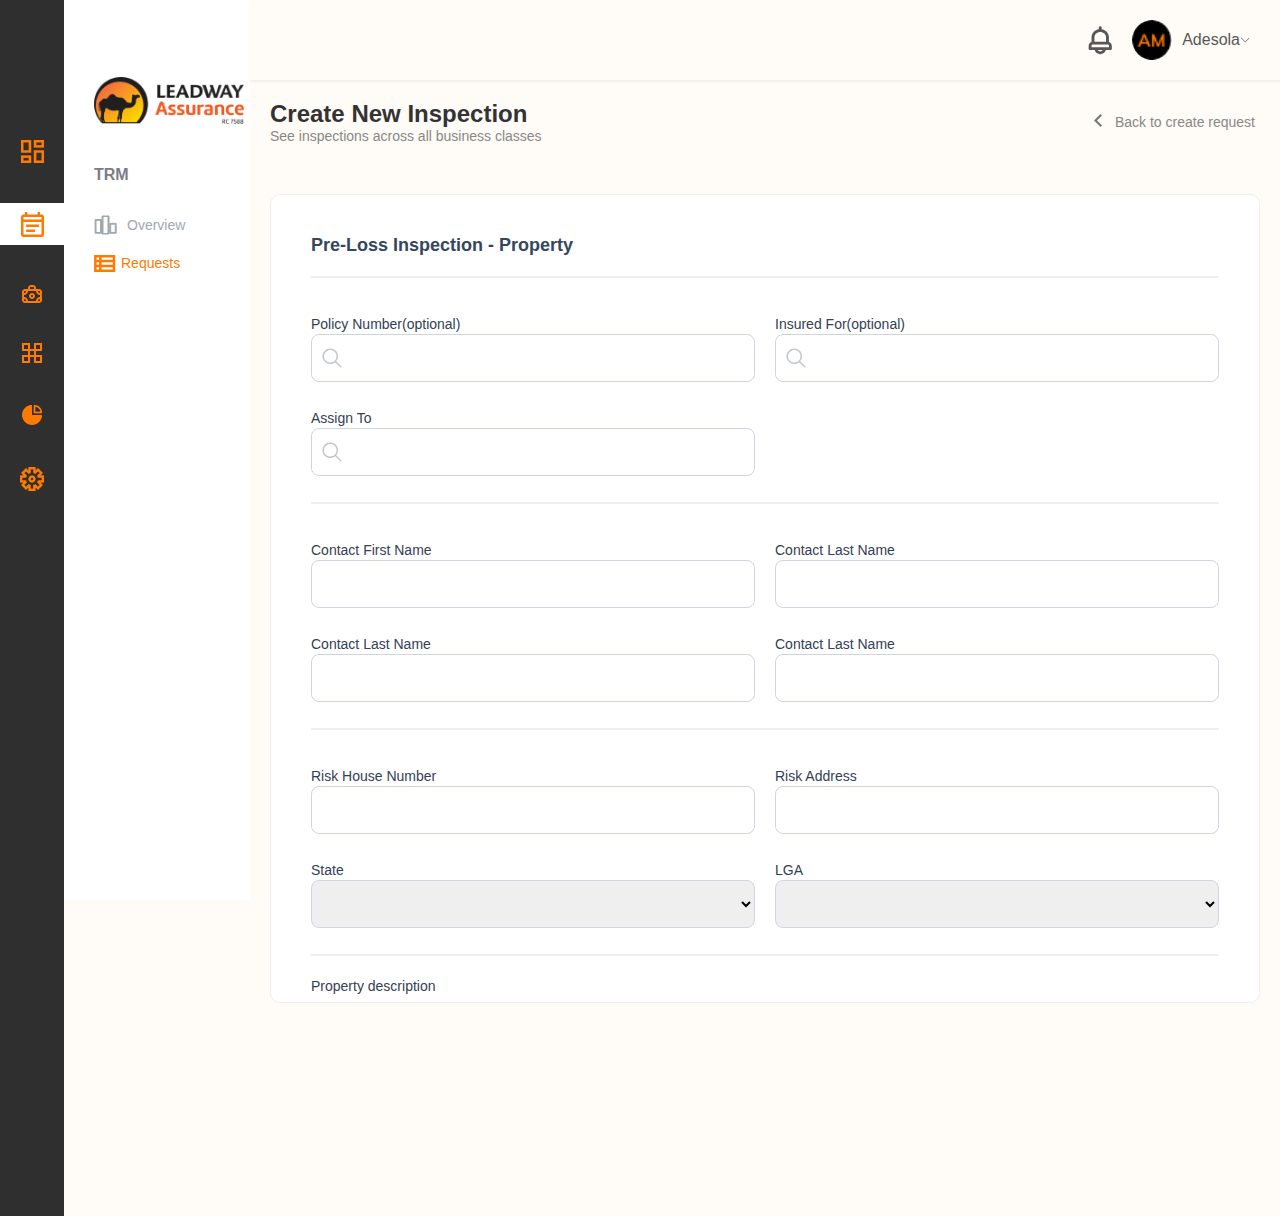
==== createRequest.html @ f51a5a5d "first commit" ====
<!DOCTYPE html>
<html lang="en">
<head>
    <meta charset="UTF-8">
    <meta name="viewport" content="width=device-width, initial-scale=1.0">
    <title>Create Request</title>
    <link rel="stylesheet" href="createRequest.css">
</head>
<body>
    <div class="container">
        <aside class="sidebar" id="sidebar">
            <div class="close-icon" id="close-icon">&times;</div>
            <div class="black-bg">
                <nav class="menu">
                    <ul>
                        <li><a href="#" ><img src="images/dashboard_icon.png" alt=""></a></li>
                        <li><a href="#" class="active"><img src="images/calender_icon.png" alt=""></a></li>
                        <li><a href="#"><img src="images/bag_icon.png" alt=""></a></li>
                        <li><a href="#"><img src="images/Dribbble Light Preview.png" alt=""></a></li>
                        <li><a href="#"><img src="images/chart_icon.png" alt=""></a></li>
                        <li><a href="#"><img src="images/setting_icon.png" alt=""></a></li>
                    </ul>
                </nav>
                
            </div>
            <div class="white-bg">
                <div class="sidebar-expansion">
                    <div class="logo">
                        <img src="images/LAC Logo Alt 2.png" alt="Leadway Logo">
                    </div>
                    <p>TRM</p>
                    <ul>
                        <li><a href="#" ><img src="images/dasboard_overview_icon_gray.svg" alt=""> Overview</a></li>
                         <li><img src="images/request_gray_icon.svg" alt=""><a href="inspectionList.html" class="active"> Requests</a></li>
                     </ul> 
                </div>
            </div>
        </aside>
        <div class="overlay" id="overlay"></div>
        <main class="main-content">
            <div class="hamburger-menu" id="hamburger-menu">&#9776;</div>
            <header class="header">
                <div class="user-actions">
                    <img class="notification-icon" src="images/bell_icon.svg" />
                    <div class="user-profile">
                        <img src="images/profile.png" alt="User Profile">
                        <span>Adesola</span>
                        <img src="images/down_arrow_icon.svg" alt="" class="down-arrow">
                    </div>
                </div>
            </header>

            <div class="request-container">
                <div class="content">
                    <div class="content-left">
                        <h1>Create New Inspection</h1>
                        <p>See inspections across all business classes</p>
                    </div>
                    <div class="content-right">
                        <span class="back-icon"><img src="images/back_arrow.svg" alt=""></span>
                        <p>Back to create request</p>
                        
                    </div>
                </div>
                
                <div class="scrollable-container">
                    <h1>Pre-Loss Inspection - Property</h1>
    
                    <hr>
                    <!-- Your content goes here -->
    
                    <div class="form-container">
                        <div class="form-item">
                            <label for="policy-number">Policy Number(optional)</label>
                            <div class="input-container">
                                <img src="images/search-icon.svg" alt="Search Icon" class="icon">
                                <input type="text" id="policy-number">
                            </div>
                        </div>
                        <div class="form-item">
                            <label for="insured-for">Insured For(optional)</label>
                            <div class="input-container">
                                <img src="images/search-icon.svg" alt="Search Icon" class="icon">
                                <input type="text" id="insured-for">
                            </div>
                        </div>
                        <div class="form-item full-width">
                            <label for="assign-to">Assign To</label>
                            <div class="input-container">
                                <img src="images/search-icon.svg" alt="Search Icon" class="icon">
                                <input type="text" id="assign-to">
                            </div>
                        </div>
                    </div>
                    <hr>
    
                    <div class="form-container">
                        <div class="form-item">
                            <label for="policy-number">Contact First Name</label>
                            <div class="input-container">
                                
                                <input type="text" id="policy-number">
                            </div>
                        </div>
                        <div class="form-item">
                            <label for="insured-for">Contact Last Name</label>
                            <div class="input-container">
                                
                                <input type="text" id="insured-for">
                            </div>
                        </div>
                        <div class="form-item">
                            <label for="insured-for">Contact Last Name</label>
                            <div class="input-container">
                                
                                <input type="text" id="insured-for">
                            </div>
                        </div>
                        <div class="form-item">
                            <label for="insured-for">Contact Last Name</label>
                            <div class="input-container">
                                
                                <input type="text" id="insured-for">
                            </div>
                        </div>
                    </div>
                    <hr>
    
                    <div class="form-container">
                        <div class="form-item">
                            <label for="policy-number">Risk House Number</label>
                            <div class="input-container">
                                
                                <input type="text" id="policy-number">
                            </div>
                        </div>
                        <div class="form-item">
                            <label for="insured-for">Risk Address</label>
                            <div class="input-container">
                                
                                <input type="text" id="insured-for">
                            </div>
                        </div>
                        <div class="form-item">
                            <label for="insured-for">State</label>
                            <select class="input-container">
                                
                                
                            </select>
                        </div>
                        <div class="form-item">
                            <label for="insured-for">LGA</label>
                            <select class="input-container">
                                
                                
                            </select>
                        </div>
                    </div>
                    <hr>
    
                    <div class="textarea-container">
                        <label>Property description</label>
                        <textarea name="textarea" id="text-area" cols="30" rows="10"></textarea>
                    </div>
                    <div class="link-btn">
                        <a href="">Attach document</a>
                        <button id="openPopup" class="generate-btn">Generate</button>
                    </div>
                    
    
                </div>
            </div>

            
        </main>
        <div id="overlay-popup" class="overlay-popup hidden"></div>
    <div id="popup" class="popup hidden">
        <h2>Send to TRM</h2>
        <p>Are you sure you want to send this request.</p>
        <div class="button-container">
            <button id="cancelButton">Cancel</button>
            <button id="sendButton">Submit</button>
        </div>
    </div>

    <div id="secondPopup" class="popup hidden">
        <span id="closeSecondPopup" class="close-icon-popup">
            <img src="images/clarity_close-line.svg" alt="">
        </span>
        <div class="imagetext-container">
            <div class="icon-container">
                <!-- Replace with your icon -->
                <img src="images/popup-icon.svg" alt="Icon" class="popup-icon">
            </div>
            <p class="second-popup-text">You’ve successfully created new <br> Inspection ID-23321 for PRIME GARDENS </p>
        </div>
       
        <div class="button-container">
            <button id="cancelSecondButton">Go to request list</button>
            <button id="confirmButton">Create new inspection</button>
        </div>
    </div>
    </div>


    <script>

        //hamburger menu starts here
        const hamburgerMenu = document.getElementById('hamburger-menu');
        const closeIcon = document.getElementById('close-icon');
        const sidebar = document.getElementById('sidebar');

        hamburgerMenu.addEventListener('click', () => {
            sidebar.classList.toggle('active');
        });

        closeIcon.addEventListener('click', () => {
            sidebar.classList.toggle('active');
        });
        //hamburger menu ends here
      
      document.addEventListener('DOMContentLoaded', function() {
            var contentRight = document.querySelector('.content-right');
            if (contentRight) {
                contentRight.addEventListener('click', function() {
                    window.location.href = 'newInspection.html';
                });
            }
        });

        document.getElementById('openPopup').addEventListener('click', function() {
            document.getElementById('overlay-popup').classList.remove('hidden');
            document.getElementById('popup').classList.remove('hidden');
        });

        document.getElementById('cancelButton').addEventListener('click', function() {
            document.getElementById('overlay-popup').classList.add('hidden');
            document.getElementById('popup').classList.add('hidden');
        });

        document.getElementById('sendButton').addEventListener('click', function() {
            document.getElementById('popup').classList.add('hidden');
            document.getElementById('secondPopup').classList.remove('hidden');
        });

        document.getElementById('closeSecondPopup').addEventListener('click', function() {
            document.getElementById('overlay-popup').classList.add('hidden');
            document.getElementById('secondPopup').classList.add('hidden');
        });

        document.getElementById('cancelSecondButton').addEventListener('click', function() {
            document.getElementById('overlay-popup').classList.add('hidden');
            document.getElementById('secondPopup').classList.add('hidden');
        });

        document.getElementById('confirmButton').addEventListener('click', function() {
            // Add your confirm logic here
            alert('Confirmed');
            document.getElementById('overlay-popup').classList.add('hidden');
            document.getElementById('secondPopup').classList.add('hidden');
        });

        document.getElementById('cancelSecondButton').addEventListener('click', function() {
            window.location.href = 'inspectionList.html';
        });

        document.getElementById('confirmButton').addEventListener('click', function() {
            window.location.href = 'newInspection.html';
        });



    </script>
</body>
</html>
---- createRequest.css ----
* {
    margin: 0;
    padding: 0;
    box-sizing: border-box;
}

body {
    background-color: #FFFBF6;
    width: 100vw;
    height: 100vh;
    display: flex;
    justify-content: center;
    align-items: center;
    font-family: 'Mulish', sans-serif;
    overflow-x: hidden;
}

.container {
    display: flex;
    width: 100%;
    height: 100%;
}

#sidebar {
    display: flex;
    flex-direction: row;
    width: 250px;
    height: 100vh;
}
#sidebar.active {
    transform: translateX(0);
}

/* .hamburger-menu {
    display: none;
    font-size: 30px;
    cursor: pointer;
} */
.hamburger-menu {
    display: none;
    font-size: 30px;
    padding: 20px;
    cursor: pointer;
}

.close-icon {
    display: none;
    cursor: pointer;
    font-size: 30px;
    position: absolute;
    top: 20px;
    right: 20px;
    z-index: 4;
}
.overlay {
    display: none;
    position: fixed;
    top: 0;
    left: 0;
    width: 100%;
    height: 100%;
    background-color: rgba(0, 0, 0, 0.5);
    z-index: 1;
}

.overlay.active {
    display: block;
}
.black-bg {
    background-color: #2F2F2F;
    width: 100px;
    height: 1216px;
    display: flex;
    flex-direction: column;
    justify-content: space-between;
    padding: 20px 0px;
}

.menu ul {
    list-style: none;
    display: flex;
    flex-direction: column;
    align-items: center;
    padding: 0;
    width: 100%;
    margin-top: 100px;
}

.menu ul li {
    margin: 20px 0;
    width: 100%;
}

.menu ul li a {
    text-decoration: none;
    color: #FFF;
    display: flex;
    align-items: center;
    justify-content: center;
    font-size: 18px;
    width: 100%;
}

.menu ul li a.active, .menu ul li a:hover {
    background-color: #fff;
    width: 64px;
    margin: 0;
    height: 42px;
    top: 212px;

}

.menu ul li a img {
    margin-right: 0;
}

.white-bg {
    background-color: #FFF;
    flex-grow: 1;
    padding: 20px;
    display: flex;
    flex-direction: column;
    justify-content: space-between;
}

.sidebar-expansion {
    text-align: left;
    padding: 10px;
}

.logo img {
    width: 150px;
    display: block;
    margin: 47px auto 20px auto;
}

.sidebar-expansion p {
    margin: 42px 0px 31px;
    font-size: 16px;
    color: #7A7C87;
    font-weight: 700;
}

.sidebar-expansion ul {
    list-style: none;
    padding: 0;
}

.sidebar-expansion ul li {
    margin: 20px 0;
    display: flex;
    gap: 5px;
}

.sidebar-expansion ul li a {
    text-decoration: none;
    color: #9FA8AF;
    display: flex;
    align-items: center;
    font-size: 14px;
    font-weight: 400;
}

.sidebar-expansion ul li a.active{
    color: #FF7A00;
}

.sidebar-expansion ul li a img {
    margin-right: 10px;
}
.main-content {
    flex-grow: 1;
    /* padding: 20px; */
    background-color: #FFFBF6;
}

.header {
    display: flex;
    justify-content: flex-end;
    align-items: center;
    padding: 20px;
    /* margin-bottom: 20px; */
    box-shadow: 0px 2px 2px 0px rgba(217, 217, 217, 0.31);
    
}
.user-actions {
    display: flex;
    align-items: center;
}

.user-actions .notification-icon {
    font-size: 24px;
    margin-right: 20px;
    width: 24px;
    height: 29px;
}

.user-profile {
    display: flex;
    align-items: center;
}

.user-profile img {
    width: 40px;
    height: 40px;
    border-radius: 50%;
    margin-right: 10px;
}

.user-profile span {
    color: #585858;
}

.user-profile .down-arrow{
    width: 10px;
    height: 10px;
}

.request-container{
    padding: 20px;
}
.content {
    display: flex;
    justify-content: space-between;
    align-items: center;
    /* margin-bottom: 136px; */
    margin-bottom: 50px;
}

.content-left h1 {
    font-size: 24px;
    color: #333;
}

.content-left p {
    font-size: 14px;
    color: #888;
}

.content-right {
    display: flex;
    /* justify-content: space-between; */
    align-items: center;
    cursor: pointer;
}

.content-right p {
    margin-right: 5px;
    margin-left: 13px;
    font-size: 14px;
    color: #888;
}

.close-icon {
    font-size: 24px;
    color: #888;
}

.scrollable-container {
    /* width: 1074px; */
    width: 100%;
    height: 809px;
    overflow-y: auto;
    padding: 40px;
    border: 1px solid #eeeeee;
    border-radius: 10px;
    background-color: #fff;
}

.scrollable-container h1 {
    /* margin-top: 30px; */
    font-size: 18px;
    color: #34475E;
}

.scrollable-container hr{
    border: 1px solid #EFEFEF;
    margin-top: 20px;
}

.form-container {
    display: grid;
    grid-template-columns: 1fr 1fr;
    gap: 20px;
    /* max-width: 800px; */
    margin: 0 auto;
    /* padding: 20px; */
    margin-top: 36px;
}

.form-item,
.textarea-container {
    display: flex;
    flex-direction: column;
}

.form-item, 
.textarea-container label {
    font-size: 14px;
    font-weight: 500;
    line-height: 20px;
    text-align: left;
    margin-bottom: 6px;
    color: #344054;
    
}

.input-container {
    position: relative;
    display: flex;
    align-items: center;
    padding: 12px, 16px, 12px, 16px;
    border: 1px solid #D0D5DD;
    border-radius: 8px;
    height: 48px;
}

.input-container input {
    padding-left: 30px;
    width: 100%;
    height: 35px;
    box-sizing: border-box;
    border: none;
    outline: none;
}

.input-container .icon {
    position: absolute;
    left: 10px;
    height: 20px;
    width: 20px;
    pointer-events: none;
}

.form-container .full-width {
    grid-column: span 1;
}

.textarea-container{
    margin-top: 20px;
}

.textarea-container textarea{
    border: 1px solid #D0D5DD;
    border-radius: 8px;
}

.link-btn{
    display: flex;
    flex-direction: column;
}

.link-btn a{
    text-decoration: none;
    color: #FF7A00;
    margin-top: 20px;
    font-weight: 600;
    font-size: 14px;
}

.link-btn .generate-btn{
    align-self: flex-end;
    margin-top: 20px;
    background-color: #FF7A00;
    border: none;
    outline: none;
    border-radius: 5px;
    padding: 10px 30px;
    color: #f9f9f9;
    cursor: pointer;
}


.overlay-popup {
    position: fixed;
    top: 0;
    left: 0;
    width: 100%;
    height: 100%;
    background: rgba(0, 0, 0, 0.5);
    z-index: 1;
}

.hidden {
    display: none;
}

.popup {
    position: fixed;
    top: 50%;
    left: 50%;
    transform: translate(-50%, -50%);
    width: 300px;
    padding: 20px;
    background: white;
    border-radius: 10px;
    box-shadow: 0 4px 8px rgba(0, 0, 0, 0.1);
    z-index: 2;
    text-align: left;
    width: 466px;
    height: 185.94px;

}

.popup h2 {
    margin-top: 0;
    font-size: 20px;
    color: #34475E;
    font-weight: 600;
}

.popup p {
    font-size: 16px;
    color: #34475E;
    margin: 20px 0;
}

.button-container {
    display: flex;
    justify-content: center;
    gap: 10px;
    margin-top: 40px;
}

.button-container button {
    padding: 10px 20px;
    font-size: 16px;
    cursor: pointer;
    border: none;
    border-radius: 5px;
}

#cancelButton{
    background-color: #ffffff;
    color: #FF7A00;
    border: none;
    outline: none;
    cursor: pointer;
}

#sendButton, #confirmButton {
    background-color: #FF7A00;
    color: white;
    cursor: pointer;
}

.close-icon-popup {
    position: absolute;
    top: 10px;
    right: 10px;
    font-size: 20px;
    cursor: pointer;
}
#secondPopup{
    /* display: flex; */
    justify-content: center;
    /* align-items: center; */
    width: 513px;
    height: 438px;
    top: 50%;
    left: 50%;
    gap: 0px;
    border-radius: 5px;

}

.imagetext-container{
    display: flex;
    flex-direction: column;
    justify-content: center;
    align-items: center;
}

.icon-container {
    margin: 20px 0;
    align-self: center;
    /* width: 144.05px;
    height: 144.05px; */
    top: 79px;
    left: 184px;
    gap: 0px;
    opacity: 0px;

}

.popup-icon {
    width: 144px;
    height: 144px;
}

.second-popup-text {
    margin: 20px 0;
    font-size: 16px;
    color: #00B388 !important;
    font-weight: 700;
    text-align: center;
}

#cancelSecondButton{
    background-color: #ffffff;
    color: #9FA8AF;
    border: 1px solid #9FA8AF;
    cursor: pointer;
}

@media (max-width: 768px) {
    body{
        overflow-x: hidden;
    }
    .hamburger-menu {
        display: block;
        z-index: 2;
    }

    .sidebar {
        position: fixed;
        top: 0;
        left: 0;
        height: 100%;
        z-index: 3;
        transform: translateX(-250px);
    }
    .sidebar.active {
    transform: translateX(0);
}

.sidebar:not(.active) {
    transform: translateX(-250px);
}

.sidebar.active .close-icon {
    display: block;
}
.white-bg {
    background-color: #FFF;
    flex-grow: 1;
    padding: 0px;
    display: flex;
    flex-direction: column;
    justify-content: space-between;
}
.header{
    margin-top: -60px;
}
.content-left h1 {
    font-size: 18px;
}

.content-left p {
    font-size: 12px;
}
.content-right{
    justify-content: space-between;
}
.content-right p {
    font-size: 12px;
}
.form-item label{
    font-size: 12px;
}
.input-container {
    margin-top: 10px;
    padding: 12px, 16px, 12px, 16px;
    border-radius: 5px;
    height: 38px;
}

.input-container input {
    padding-left: 10px;
    width: 100%;
    height: 25px;
    box-sizing: border-box;
    border: none;
    outline: none;
}

.input-container .icon {
    height: 15x;
    width: 15px;
}
.popup {
    width: 280px;
    

}
#secondPopup{
    width: 400px;
    height: 380px;
}
.icon-container {
    margin: 10px 0;

}
.popup-icon {
    width: 120px;
    height: 120px;
}
.second-popup-text {
    margin: 10px 0;
    font-size: 14px;
}

#cancelSecondButton, #confirmButton{
    font-size: 12px;
}
}
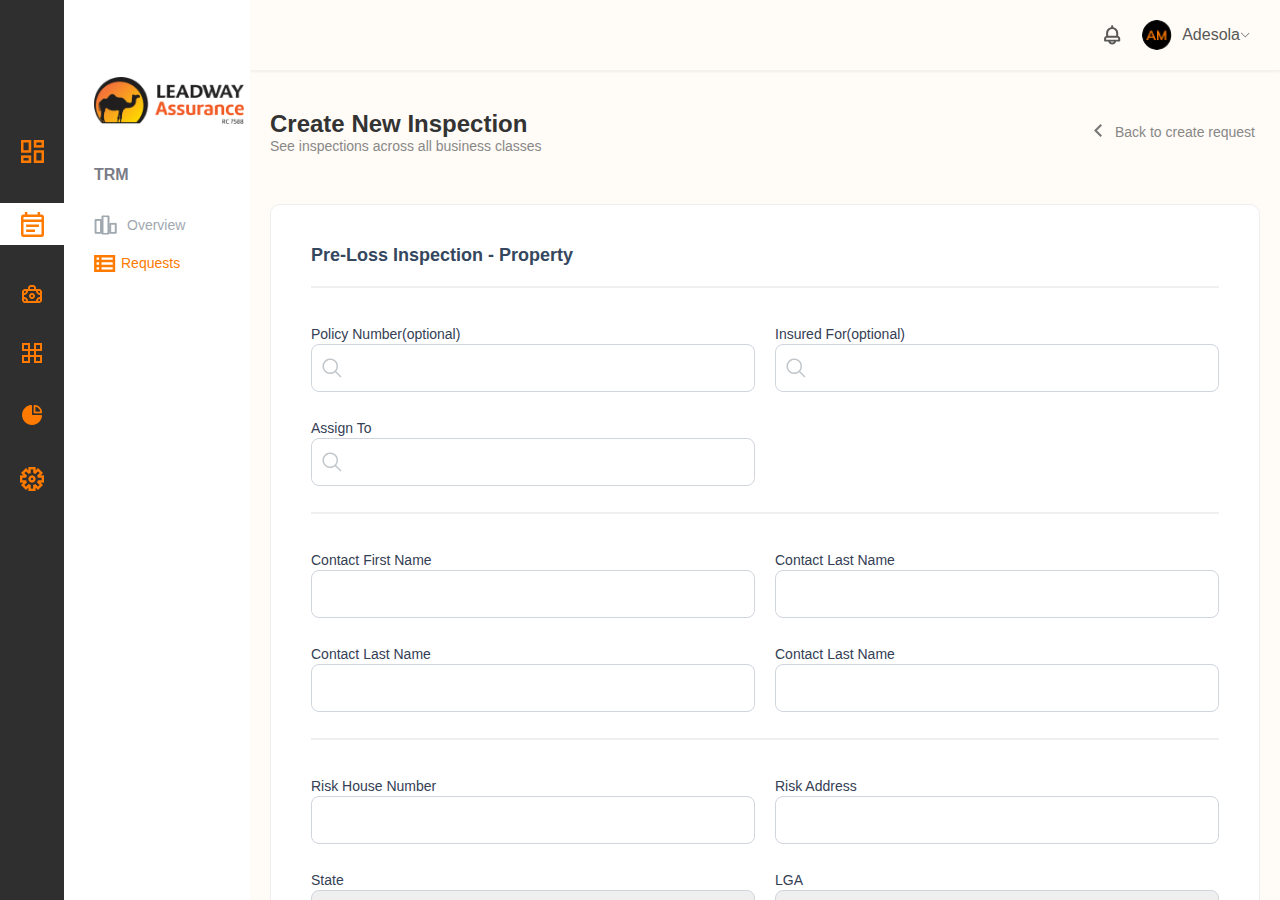
==== commit d0c267d4: "second commit" ====
--- a/createRequest.html
+++ b/createRequest.html
@@ -13,7 +13,7 @@
             <div class="black-bg">
                 <nav class="menu">
                     <ul>
-                        <li><a href="#" ><img src="images/dashboard_icon.png" alt=""></a></li>
+                        <li><a href="dashboardOverview.html" ><img src="images/dashboard_icon.png" alt=""></a></li>
                         <li><a href="#" class="active"><img src="images/calender_icon.png" alt=""></a></li>
                         <li><a href="#"><img src="images/bag_icon.png" alt=""></a></li>
                         <li><a href="#"><img src="images/Dribbble Light Preview.png" alt=""></a></li>
@@ -30,15 +30,17 @@
                     </div>
                     <p>TRM</p>
                     <ul>
-                        <li><a href="#" ><img src="images/dasboard_overview_icon_gray.svg" alt=""> Overview</a></li>
+                        <li><a href="dashboardOverview.html" ><img src="images/dasboard_overview_icon_gray.svg" alt=""> Overview</a></li>
                          <li><img src="images/request_gray_icon.svg" alt=""><a href="inspectionList.html" class="active"> Requests</a></li>
                      </ul> 
                 </div>
             </div>
         </aside>
+        <div class="hamburger-menu" id="hamburger-menu">&#9776;</div>
         <div class="overlay" id="overlay"></div>
+        
         <main class="main-content">
-            <div class="hamburger-menu" id="hamburger-menu">&#9776;</div>
+            
             <header class="header">
                 <div class="user-actions">
                     <img class="notification-icon" src="images/bell_icon.svg" />
--- a/createRequest.css
+++ b/createRequest.css
@@ -69,11 +69,11 @@
 .black-bg {
     background-color: #2F2F2F;
     width: 100px;
-    height: 1216px;
+    height: 100%;
     display: flex;
     flex-direction: column;
     justify-content: space-between;
-    padding: 20px 0px;
+    padding: 20px 0;
 }
 
 .menu ul {
@@ -169,6 +169,8 @@
     margin-right: 10px;
 }
 .main-content {
+    width: calc(100% - 250px);
+    overflow-x: hidden;
     flex-grow: 1;
     /* padding: 20px; */
     background-color: #FFFBF6;
@@ -179,7 +181,7 @@
     justify-content: flex-end;
     align-items: center;
     padding: 20px;
-    /* margin-bottom: 20px; */
+    margin-bottom: 20px;
     box-shadow: 0px 2px 2px 0px rgba(217, 217, 217, 0.31);
     
 }
@@ -191,8 +193,8 @@
 .user-actions .notification-icon {
     font-size: 24px;
     margin-right: 20px;
-    width: 24px;
-    height: 29px;
+    width: 20px;
+    height: 20px;
 }
 
 .user-profile {
@@ -201,8 +203,8 @@
 }
 
 .user-profile img {
-    width: 40px;
-    height: 40px;
+    width: 30px;
+    height: 30px;
     border-radius: 50%;
     margin-right: 10px;
 }
@@ -218,11 +220,13 @@
 
 .request-container{
     padding: 20px;
+    width: 100%;
 }
 .content {
     display: flex;
     justify-content: space-between;
     align-items: center;
+    width: 100%;
     /* margin-bottom: 136px; */
     margin-bottom: 50px;
 }
@@ -507,9 +511,15 @@
     body{
         overflow-x: hidden;
     }
+    .container {
+        display: flex;
+        width: 100%;
+        height: 100vh;
+    }
     .hamburger-menu {
         display: block;
         z-index: 2;
+        height: fit-content;
     }
 
     .sidebar {
@@ -531,6 +541,9 @@
 .sidebar.active .close-icon {
     display: block;
 }
+.sidebar-expansion p, .sidebar-expansion ul li a {
+    font-size: 14px;
+}
 .white-bg {
     background-color: #FFF;
     flex-grow: 1;
@@ -539,9 +552,27 @@
     flex-direction: column;
     justify-content: space-between;
 }
-.header{
-    margin-top: -60px;
-}
+
+.user-actions .notification-icon {
+    width: 20px;
+    height: 20px;
+}
+.user-profile img {
+    width: 20px;
+    height: 20px;
+}
+.request-container{
+    margin-left: -70px;
+    width: 100vw;
+    z-index: 1;
+    position: absolute;
+}
+
+.content{
+    width: 100vw;
+    padding: 0 10px;
+}
+
 .content-left h1 {
     font-size: 18px;
 }
@@ -554,6 +585,9 @@
 }
 .content-right p {
     font-size: 12px;
+}
+.form-container{
+    grid-template-columns: 1fr;
 }
 .form-item label{
     font-size: 12px;
